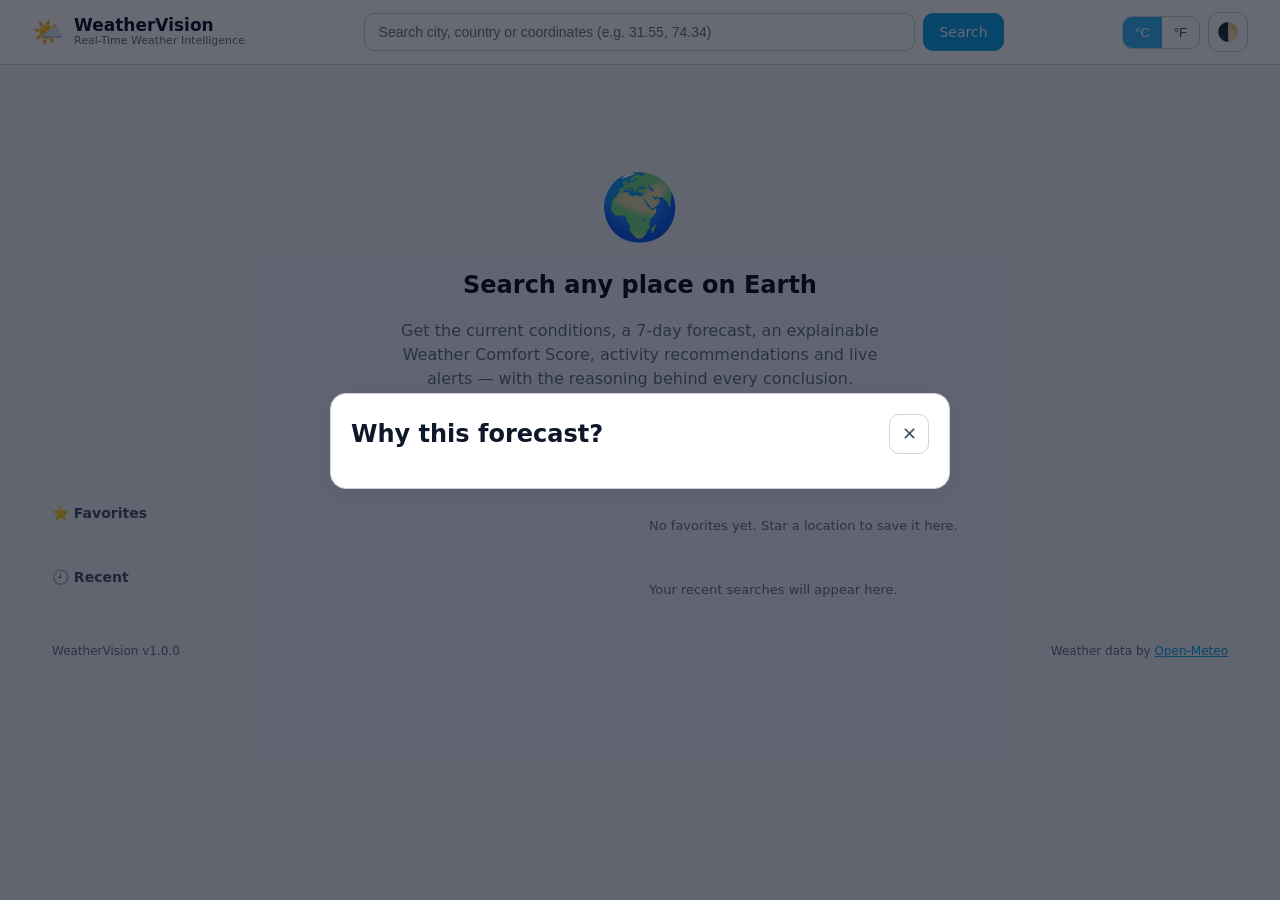
==== site/index.html @ b049fdb9 "Add client-side static site (site/) for no-backend deployment" ====
<!DOCTYPE html>
<html lang="en" data-theme="dark">
<head>
  <meta charset="utf-8">
  <meta name="viewport" content="width=device-width, initial-scale=1">
  <title>WeatherVision — Real-Time Weather Intelligence</title>
  <meta name="description" content="WeatherVision — real-time weather intelligence, explainable weather scoring, activity planning and alerts.">
  <link rel="icon" href="favicon.svg" type="image/svg+xml">
  <link rel="stylesheet" href="css/style.css">
  <script src="vendor/chart.umd.min.js" defer></script>
  <script src="js/weather.js" defer></script>
  <script src="js/charts.js" defer></script>
  <script src="js/app.js" defer></script>
</head>
<body>
  <header class="topbar">
    <a class="brand" href="/" aria-label="WeatherVision home">
      <span class="brand-mark">🌤️</span>
      <span class="brand-text">
        <strong>WeatherVision</strong>
        <small>Real-Time Weather Intelligence</small>
      </span>
    </a>

    <form id="search-form" class="search" role="search">
      <input id="search-input" type="text" placeholder="Search city, country or coordinates (e.g. 31.55, 74.34)"
             autocomplete="off" required aria-label="Search location">
      <button type="submit" class="btn btn-primary">Search</button>
    </form>

    <div class="controls">
      <div class="seg" id="unit-toggle" role="group" aria-label="Units">
        <button data-units="metric" class="active" title="Metric units (°C, km/h, hPa)">°C</button>
        <button data-units="imperial" title="Imperial units (°F, mph, inHg)">°F</button>
      </div>
      <button id="theme-toggle" class="icon-btn" title="Toggle dark / light theme" aria-label="Toggle theme">🌓</button>
    </div>
  </header>

  <div id="demo-badge" class="demo-badge" hidden>DEMO DATA — NOT REAL-TIME</div>

  <main class="wrap">
    <section id="alerts" class="alerts" hidden></section>

    <!-- Empty / loading / error states -->
    <section id="state" class="state">
      <div class="state-box" id="state-empty">
        <div class="state-icon">🌍</div>
        <h2>Search any place on Earth</h2>
        <p>Get the current conditions, a 7-day forecast, an explainable Weather
           Comfort Score, activity recommendations and live alerts — with the
           reasoning behind every conclusion.</p>
      </div>
      <div class="state-box" id="state-loading" hidden>
        <div class="spinner" aria-label="Loading"></div>
        <h2 id="loading-text">Fetching weather data…</h2>
      </div>
      <div class="state-box" id="state-error" hidden>
        <div class="state-icon">⚠️</div>
        <h2 id="error-title">Unable to fetch weather</h2>
        <p id="error-message">Please try again.</p>
        <button id="retry-btn" class="btn btn-primary">Retry</button>
      </div>
    </section>

    <section id="dashboard" hidden>
      <!-- Hero -->
      <section class="hero card">
        <div class="hero-left">
          <div class="hero-head">
            <h1 id="loc-name">—</h1>
            <span id="loc-local-time" class="chip"></span>
          </div>
          <div class="hero-temp-row">
            <span id="hero-icon" class="hero-icon">🌤️</span>
            <span id="hero-temp" class="hero-temp">—</span>
            <div class="hero-cond">
              <span id="hero-condition">—</span>
              <span id="hero-feels">—</span>
            </div>
          </div>
        </div>
        <div class="hero-right">
          <button id="favorite-btn" class="icon-btn large" title="Save to favorites" aria-label="Toggle favorite">☆</button>
          <button id="refresh-btn" class="icon-btn large" title="Refresh now" aria-label="Refresh weather">⟳</button>
          <button id="why-btn" class="btn btn-ghost">Why this forecast?</button>
        </div>
      </section>

      <!-- Weather intelligence -->
      <section class="grid-2">
        <article class="card score-card">
          <h2 class="card-title">Weather Comfort Score</h2>
          <div class="score-row">
            <svg id="gauge" viewBox="0 0 120 66" width="150" height="84" aria-hidden="true">
              <path id="gauge-track" d="M 8 60 A 52 52 0 0 1 112 60" fill="none" stroke="var(--border)" stroke-width="10" stroke-linecap="round"/>
              <path id="gauge-arc" d="M 8 60 A 52 52 0 0 1 112 60" fill="none" stroke="#22c55e" stroke-width="10" stroke-linecap="round"/>
            </svg>
            <div class="score-legend">
              <span id="score-total" class="score-total">—</span>
              <span id="score-grade" class="score-grade">—</span>
            </div>
          </div>
          <p id="score-note" class="muted">Hover the factors in “Why this forecast?” for details.</p>
        </article>

        <article class="card">
          <h2 class="card-title">Today at a glance</h2>
          <dl class="stats" id="stat-grid"></dl>
        </article>
      </section>

      <!-- Alerts-free intelligence -->
      <section class="grid-2">
        <article class="card">
          <h2 class="card-title">Air quality</h2>
          <div id="air-quality" class="aq">
            <div class="aq-value"><span id="aqi-value">—</span><small id="aqi-label">—</small></div>
            <div id="aqi-details" class="aq-details"></div>
          </div>
        </article>

        <article class="card">
          <h2 class="card-title">Sun &amp; visibility</h2>
          <div class="sun-row">
            <div class="sun-item">🌅 <span><small>Sunrise</small><b id="sunrise">—</b></span></div>
            <div class="sun-item">🌇 <span><small>Sunset</small><b id="sunset">—</b></span></div>
            <div class="sun-item">👁️ <span><small>Visibility</small><b id="vis-val">—</b></span></div>
          </div>
        </article>
      </section>

      <!-- Charts -->
      <section class="card">
        <h2 class="card-title">Next 24 hours</h2>
        <div class="charts">
          <div class="chart-box"><canvas id="chart-temp"></canvas></div>
          <div class="chart-box"><canvas id="chart-precip"></canvas></div>
          <div class="chart-box"><canvas id="chart-wind"></canvas></div>
        </div>
      </section>

      <!-- Hourly strip -->
      <section class="card">
        <h2 class="card-title">Hourly forecast</h2>
        <div id="hourly" class="hourly-strip"></div>
      </section>

      <!-- 7 day -->
      <section class="card">
        <h2 class="card-title">7-day forecast</h2>
        <div id="daily" class="daily-grid"></div>
      </section>

      <!-- Activities -->
      <section class="card">
        <h2 class="card-title">Activity planner</h2>
        <p class="muted">Suitability of common outdoor activities for the current conditions.</p>
        <div id="activities" class="activity-grid"></div>
      </section>

      <!-- Insights -->
      <section class="card">
        <h2 class="card-title">Weather intelligence</h2>
        <div id="insights" class="insight-list"></div>
      </section>
    </section>
  </main>

  <aside id="side-panel" class="side-panel">
    <h3>⭐ Favorites</h3>
    <div id="favorites" class="chip-list"><p class="muted">No favorites yet. Star a location to save it here.</p></div>
    <h3>🕘 Recent</h3>
    <div id="history" class="chip-list"><p class="muted">Your recent searches will appear here.</p></div>
  </aside>

  <!-- Why? modal -->
  <div id="why-modal" class="modal" hidden>
    <div class="modal-box card">
      <div class="modal-head">
        <h2>Why this forecast?</h2>
        <button id="why-close" class="icon-btn" aria-label="Close">✕</button>
      </div>
      <div id="why-content"></div>
    </div>
  </div>

  <footer class="footer">
    <span>WeatherVision v1.0.0</span>
    <span>Weather data by <a href="https://open-meteo.com/" target="_blank" rel="noopener">Open-Meteo</a></span>
  </footer>

  <script>window.WEATHERVISION = { version: "1.0.0", demo: false };</script>
</body>
</html>
---- site/css/style.css ----
/* WeatherVision — responsive dark/light theme */

:root {
  --font: "Segoe UI", system-ui, -apple-system, Roboto, "Helvetica Neue", Arial, sans-serif;
  --radius: 16px;
  --radius-sm: 10px;
  --shadow: 0 6px 24px rgba(0, 0, 0, 0.18);
  --accent: #38bdf8;
  --accent-strong: #0ea5e9;
  --ok: #22c55e;
  --warn: #f59e0b;
  --bad: #ef4444;
}

html[data-theme="dark"] {
  --bg: #0f172a;
  --bg-soft: #1e293b;
  --card: #1e293b;
  --card-hover: #27364d;
  --text: #e2e8f0;
  --text-soft: #94a3b8;
  --muted: #64748b;
  --border: #334155;
  --input-bg: #0f172a;
  --hover: rgba(255, 255, 255, 0.06);
}

html[data-theme="light"] {
  --bg: #f1f5f9;
  --bg-soft: #e2e8f0;
  --card: #ffffff;
  --card-hover: #f8fafc;
  --text: #0f172a;
  --text-soft: #475569;
  --muted: #64748b;
  --border: #cbd5e1;
  --input-bg: #ffffff;
  --hover: rgba(15, 23, 42, 0.05);
  --shadow: 0 6px 24px rgba(15, 23, 42, 0.08);
}

* { box-sizing: border-box; }

html, body {
  margin: 0;
  padding: 0;
  min-height: 100%;
}

body {
  font-family: var(--font);
  background: var(--bg);
  color: var(--text);
  line-height: 1.5;
  -webkit-font-smoothing: antialiased;
}

a { color: var(--accent-strong); }

/* ---------- Layout ---------- */
.topbar {
  position: sticky;
  top: 0;
  z-index: 20;
  display: flex;
  align-items: center;
  gap: 16px;
  padding: 12px clamp(12px, 3vw, 32px);
  background: var(--card);
  border-bottom: 1px solid var(--border);
}

.brand { display: flex; align-items: center; gap: 10px; text-decoration: none; color: inherit; }
.brand-mark { font-size: 26px; }
.brand-text { display: flex; flex-direction: column; line-height: 1.15; }
.brand-text strong { font-size: 17px; }
.brand-text small { color: var(--muted); font-size: 11px; }

.search {
  flex: 1;
  max-width: 640px;
  display: flex;
  gap: 8px;
  margin-left: auto;
  margin-right: auto;
}
.search input {
  flex: 1;
  padding: 10px 14px;
  border: 1px solid var(--border);
  border-radius: var(--radius-sm);
  background: var(--input-bg);
  color: var(--text);
  font-size: 14px;
  outline: none;
}
.search input:focus { border-color: var(--accent); box-shadow: 0 0 0 3px rgba(56, 189, 248, 0.2); }

.controls { display: flex; align-items: center; gap: 8px; }

.seg { display: flex; border: 1px solid var(--border); border-radius: var(--radius-sm); overflow: hidden; }
.seg button {
  border: 0;
  background: transparent;
  color: var(--text-soft);
  padding: 8px 12px;
  cursor: pointer;
  font-size: 13px;
}
.seg button.active { background: var(--accent); color: #fff; }

.btn {
  border: 0;
  border-radius: var(--radius-sm);
  padding: 10px 16px;
  font-size: 14px;
  font-family: inherit;
  cursor: pointer;
  transition: filter 0.15s, background 0.15s;
}
.btn-primary { background: var(--accent-strong); color: #fff; }
.btn-primary:hover { filter: brightness(1.1); }
.btn-ghost { background: transparent; color: var(--accent-strong); border: 1px solid var(--accent-strong); }
.btn-ghost:hover { background: rgba(56, 189, 248, 0.12); }

.icon-btn {
  border: 1px solid var(--border);
  background: transparent;
  color: var(--text-soft);
  border-radius: var(--radius-sm);
  width: 40px;
  height: 40px;
  font-size: 18px;
  cursor: pointer;
  display: inline-flex;
  align-items: center;
  justify-content: center;
}
.icon-btn.large { width: 46px; height: 46px; font-size: 20px; }
.icon-btn:hover { background: var(--hover); color: var(--text); }
.icon-btn.fav-on { color: #f59e0b; border-color: #f59e0b; }

.wrap {
  max-width: 1240px;
  margin: 0 auto;
  padding: 20px clamp(12px, 3vw, 32px) 40px;
}

/* ---------- Badge & banners ---------- */
.demo-badge {
  background: linear-gradient(90deg, #f59e0b, #f97316);
  color: #fff;
  font-weight: 700;
  text-align: center;
  padding: 6px;
  font-size: 13px;
  letter-spacing: 0.4px;
}

.alerts { display: flex; flex-direction: column; gap: 10px; margin-bottom: 18px; }
.alert {
  display: flex;
  gap: 12px;
  align-items: flex-start;
  padding: 12px 16px;
  border-radius: var(--radius-sm);
  border-left: 5px solid var(--alert-color, var(--warn));
  background: var(--card);
  box-shadow: var(--shadow);
}
.alert .a-icon { font-size: 22px; }
.alert strong { display: block; }
.alert small { color: var(--alert-color, var(--warn)); text-transform: uppercase; font-weight: 700; letter-spacing: 0.5px; }

/* ---------- Cards ---------- */
.card {
  background: var(--card);
  border: 1px solid var(--border);
  border-radius: var(--radius);
  padding: 20px;
  box-shadow: var(--shadow);
  margin-bottom: 18px;
}
.card-title { margin: 0 0 12px; font-size: 16px; color: var(--text-soft); }
.muted { color: var(--muted); font-size: 13px; }
.grid-2 { display: grid; grid-template-columns: 1fr 1fr; gap: 18px; }
.grid-2 .card { margin-bottom: 0; }

/* ---------- Hero ---------- */
.hero { display: flex; justify-content: space-between; align-items: center; gap: 18px; flex-wrap: wrap; }
.hero-left { flex: 1; min-width: 260px; }
.hero-head { display: flex; align-items: center; gap: 10px; flex-wrap: wrap; }
.hero-head h1 { margin: 0; font-size: 26px; }
.chip {
  background: var(--bg-soft);
  color: var(--text-soft);
  padding: 4px 10px;
  border-radius: 999px;
  font-size: 12px;
}
.hero-temp-row { display: flex; align-items: center; gap: 18px; margin-top: 8px; }
.hero-icon { font-size: 64px; line-height: 1; }
.hero-temp { font-size: 64px; font-weight: 800; letter-spacing: -1px; }
.hero-cond { display: flex; flex-direction: column; }
.hero-cond span:first-child { font-size: 18px; font-weight: 600; }
.hero-cond span:last-child { color: var(--muted); font-size: 14px; }
.hero-right { display: flex; gap: 8px; align-items: center; }

/* ---------- Score ---------- */
.score-card { display: flex; flex-direction: column; }
.score-row { display: flex; align-items: center; gap: 20px; }
.score-legend { display: flex; flex-direction: column; }
.score-total { font-size: 52px; font-weight: 800; line-height: 1; }
.score-grade { font-weight: 700; font-size: 16px; }

/* ---------- Stats ---------- */
.stats { display: grid; grid-template-columns: repeat(auto-fill, minmax(150px, 1fr)); gap: 12px; margin: 0; }
.stat { background: var(--bg); border: 1px solid var(--border); border-radius: var(--radius-sm); padding: 12px; }
.stat dt { color: var(--muted); font-size: 11px; text-transform: uppercase; letter-spacing: 0.5px; }
.stat dd { margin: 4px 0 0; font-size: 18px; font-weight: 700; }

/* ---------- Air quality ---------- */
.aq { display: flex; gap: 18px; align-items: center; flex-wrap: wrap; }
.aq-value { display: flex; flex-direction: column; align-items: center; min-width: 110px; }
.aq-value span { font-size: 44px; font-weight: 800; }
.aq-value small { color: var(--muted); }
.aq-details { display: flex; gap: 12px; flex-wrap: wrap; }
.aq-details .stat { min-width: 120px; }

/* ---------- Sun / visibility ---------- */
.sun-row { display: flex; gap: 18px; flex-wrap: wrap; }
.sun-item { display: flex; align-items: center; gap: 10px; font-size: 26px; }
.sun-item span { display: flex; flex-direction: column; }
.sun-item small { color: var(--muted); font-size: 11px; }
.sun-item b { font-size: 16px; }

/* ---------- Charts ---------- */
.charts { display: grid; grid-template-columns: 1fr; gap: 18px; }
.chart-box { min-height: 220px; position: relative; }

/* ---------- Hourly strip ---------- */
.hourly-strip { display: flex; gap: 10px; overflow-x: auto; padding-bottom: 6px; }
.hour {
  flex: 0 0 auto;
  min-width: 84px;
  text-align: center;
  background: var(--bg);
  border: 1px solid var(--border);
  border-radius: var(--radius-sm);
  padding: 10px 8px;
}
.hour .t { color: var(--muted); font-size: 12px; }
.hour .ic { font-size: 22px; }
.hour .tmp { font-weight: 700; font-size: 15px; }
.hour .rain { color: var(--muted); font-size: 11px; }

/* ---------- Daily ---------- */
.daily-grid { display: grid; grid-template-columns: repeat(auto-fill, minmax(150px, 1fr)); gap: 12px; }
.day-card { background: var(--bg); border: 1px solid var(--border); border-radius: var(--radius-sm); padding: 14px; text-align: center; }
.day-card .d { color: var(--muted); font-size: 12px; text-transform: uppercase; letter-spacing: 0.5px; }
.day-card .ic { font-size: 30px; margin: 6px 0; }
.day-card .hi { font-weight: 700; font-size: 18px; }
.day-card .lo { color: var(--muted); font-size: 14px; }
.day-card .sun { color: var(--muted); font-size: 11px; margin-top: 6px; }

/* ---------- Activities ---------- */
.activity-grid { display: grid; grid-template-columns: repeat(auto-fill, minmax(210px, 1fr)); gap: 12px; }
.activity {
  background: var(--bg);
  border: 1px solid var(--border);
  border-radius: var(--radius-sm);
  padding: 14px;
}
.activity-head { display: flex; align-items: center; gap: 10px; justify-content: space-between; }
.activity-head .nm { font-weight: 700; }
.activity-head .ic { font-size: 24px; }
.activity-score { display: flex; align-items: center; gap: 8px; }
.activity-score .bar { flex: 1; height: 8px; background: var(--border); border-radius: 999px; overflow: hidden; }
.activity-score .bar i { display: block; height: 100%; border-radius: 999px; }
.activity .reasons { color: var(--muted); font-size: 12px; margin-top: 8px; }

/* ---------- Insights ---------- */
.insight-list { display: flex; flex-direction: column; gap: 10px; }
.insight {
  display: flex; gap: 12px; align-items: flex-start;
  background: var(--bg);
  border: 1px solid var(--border);
  border-radius: var(--radius-sm);
  padding: 12px 14px;
}
.insight .ic { font-size: 22px; }
.insight strong { display: block; font-size: 14px; }
.insight p { margin: 2px 0 0; color: var(--text-soft); font-size: 13px; }
.insight small { color: var(--insight-color, var(--muted)); text-transform: uppercase; font-weight: 700; font-size: 10px; letter-spacing: 0.5px; }

/* ---------- States ---------- */
.state { min-height: 40vh; display: flex; align-items: center; justify-content: center; }
.state-box { text-align: center; max-width: 520px; padding: 40px 20px; }
.state-icon { font-size: 64px; }
.state h2 { margin: 12px 0 6px; }
.state p { color: var(--muted); }
.spinner {
  width: 44px; height: 44px; margin: 0 auto;
  border: 4px solid var(--border);
  border-top-color: var(--accent);
  border-radius: 50%;
  animation: spin 0.8s linear infinite;
}
@keyframes spin { to { transform: rotate(360deg); } }

/* ---------- Side panel ---------- */
.side-panel {
  max-width: 1240px;
  margin: 0 auto;
  padding: 0 clamp(12px, 3vw, 32px) 20px;
  display: grid;
  grid-template-columns: 1fr 1fr;
  gap: 18px;
}
.side-panel h3 { margin: 0 0 8px; font-size: 14px; color: var(--text-soft); }
.chip-list { display: flex; flex-wrap: wrap; gap: 8px; }
.chip-item {
  border: 1px solid var(--border);
  background: var(--card);
  border-radius: 999px;
  padding: 6px 12px;
  font-size: 13px;
  cursor: pointer;
  transition: border-color 0.15s;
}
.chip-item:hover { border-color: var(--accent); }

/* ---------- Modal ---------- */
.modal {
  position: fixed;
  inset: 0;
  background: rgba(2, 6, 23, 0.6);
  display: flex;
  align-items: center;
  justify-content: center;
  z-index: 50;
  padding: 20px;
}
.modal-box { width: 100%; max-width: 620px; max-height: 84vh; overflow-y: auto; }
.modal-head { display: flex; justify-content: space-between; align-items: center; margin-bottom: 14px; }
.modal-head h2 { margin: 0; }
.factor { display: flex; align-items: center; gap: 12px; padding: 10px 0; border-bottom: 1px solid var(--border); }
.factor .f-info { flex: 1; }
.factor .f-label { font-weight: 600; font-size: 14px; }
.factor .f-note { color: var(--muted); font-size: 12px; }
.factor .f-score { width: 56px; text-align: right; font-weight: 800; font-size: 18px; }
.factor .f-weight { color: var(--muted); font-size: 11px; }
.why-lines { background: var(--bg); border-radius: var(--radius-sm); padding: 14px; font-size: 13px; color: var(--text-soft); white-space: pre-line; }

/* ---------- Footer ---------- */
.footer {
  max-width: 1240px;
  margin: 0 auto;
  padding: 10px clamp(12px, 3vw, 32px) 30px;
  display: flex;
  justify-content: space-between;
  color: var(--muted);
  font-size: 12px;
  flex-wrap: wrap;
  gap: 8px;
}

/* ---------- Responsive ---------- */
@media (max-width: 900px) {
  .grid-2 { grid-template-columns: 1fr; }
  .topbar { flex-wrap: wrap; }
  .search { order: 3; flex-basis: 100%; max-width: none; }
  .hero-temp { font-size: 48px; }
  .hero-icon { font-size: 48px; }
}

@media (max-width: 600px) {
  .side-panel { grid-template-columns: 1fr; }
  .hero-right { width: 100%; justify-content: flex-end; }
  .hero-temp { font-size: 40px; }
  .brand-text small { display: none; }
  .daily-grid { grid-template-columns: repeat(auto-fill, minmax(120px, 1fr)); }
}
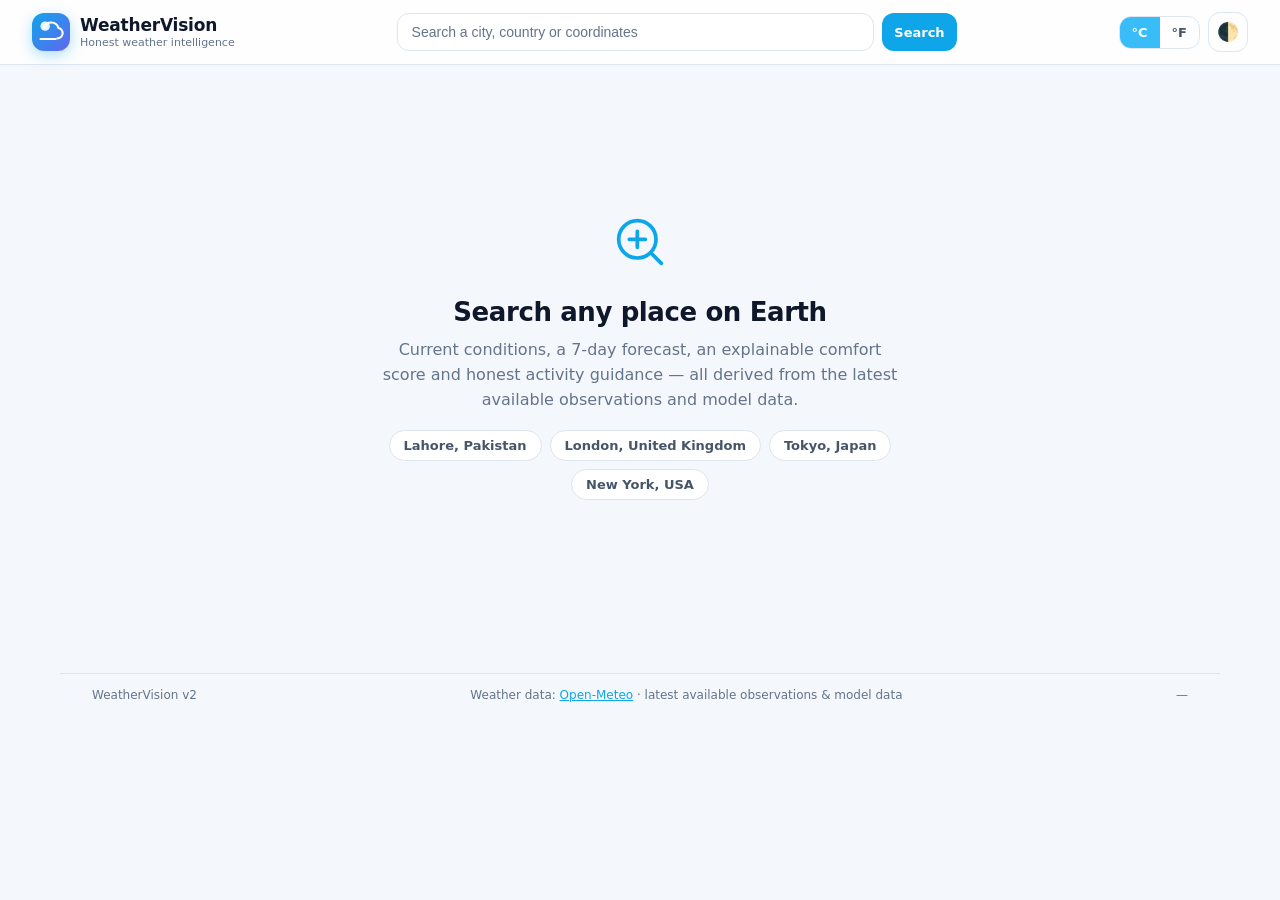
==== commit f51a1ef7: "v2 overhaul: honest data, timezone-correct now, renormalized scoring, Flask parity with static site" ====
--- a/site/index.html
+++ b/site/index.html
@@ -3,8 +3,9 @@
 <head>
   <meta charset="utf-8">
   <meta name="viewport" content="width=device-width, initial-scale=1">
-  <title>WeatherVision — Real-Time Weather Intelligence</title>
-  <meta name="description" content="WeatherVision — real-time weather intelligence, explainable weather scoring, activity planning and alerts.">
+  <title>WeatherVision — Weather Intelligence</title>
+  <meta name="description" content="WeatherVision — clear, honest weather. Latest available observations and model data with explainable comfort scoring, activity guidance and alerts.">
+  <meta name="theme-color" content="#0b1120">
   <link rel="icon" href="favicon.svg" type="image/svg+xml">
   <link rel="stylesheet" href="css/style.css">
   <script src="vendor/chart.umd.min.js" defer></script>
@@ -13,115 +14,215 @@
   <script src="js/app.js" defer></script>
 </head>
 <body>
+  <a class="skip-link" href="#main">Skip to content</a>
+
   <header class="topbar">
     <a class="brand" href="/" aria-label="WeatherVision home">
-      <span class="brand-mark">🌤️</span>
+      <span class="brand-mark" aria-hidden="true">
+        <svg viewBox="0 0 24 24" width="28" height="28" fill="none" stroke="currentColor" stroke-width="1.8" stroke-linecap="round" stroke-linejoin="round">
+          <circle cx="7" cy="7" r="4" fill="currentColor" stroke="none" opacity="0.9"/>
+          <path d="M17.5 17.5a4.5 4.5 0 0 0 .9-8.9A6.5 6.5 0 0 0 6 8.3"/>
+          <path d="M3 18h13"/>
+        </svg>
+      </span>
       <span class="brand-text">
         <strong>WeatherVision</strong>
-        <small>Real-Time Weather Intelligence</small>
+        <small>Honest weather intelligence</small>
       </span>
     </a>
 
-    <form id="search-form" class="search" role="search">
-      <input id="search-input" type="text" placeholder="Search city, country or coordinates (e.g. 31.55, 74.34)"
-             autocomplete="off" required aria-label="Search location">
-      <button type="submit" class="btn btn-primary">Search</button>
-    </form>
+    <div class="search-wrap">
+      <form id="search-form" class="search" role="search" autocomplete="off">
+        <label class="visually-hidden" for="search-input">Search location</label>
+        <input id="search-input" type="text" placeholder="Search a city, country or coordinates"
+               autocomplete="off" spellcheck="false" required aria-label="Search location"
+               aria-autocomplete="list" aria-controls="search-suggestions">
+        <button type="submit" class="btn btn-primary btn-sm">Search</button>
+      </form>
+      <ul id="search-suggestions" class="suggestions" role="listbox" hidden></ul>
+    </div>
 
     <div class="controls">
       <div class="seg" id="unit-toggle" role="group" aria-label="Units">
         <button data-units="metric" class="active" title="Metric units (°C, km/h, hPa)">°C</button>
         <button data-units="imperial" title="Imperial units (°F, mph, inHg)">°F</button>
       </div>
-      <button id="theme-toggle" class="icon-btn" title="Toggle dark / light theme" aria-label="Toggle theme">🌓</button>
+      <button id="theme-toggle" class="icon-btn" title="Toggle light / dark theme" aria-label="Toggle theme">🌓</button>
     </div>
   </header>
 
-  <div id="demo-badge" class="demo-badge" hidden>DEMO DATA — NOT REAL-TIME</div>
-
-  <main class="wrap">
+  <main id="main" class="wrap">
+    <div id="demo-notice" class="notice notice-warn" hidden>⚠️ Demo mode — showing simulated data, not live observations.</div>
     <section id="alerts" class="alerts" hidden></section>
 
-    <!-- Empty / loading / error states -->
-    <section id="state" class="state">
+    <!-- ================= States ================= -->
+    <section id="state" class="state" aria-live="polite">
       <div class="state-box" id="state-empty">
-        <div class="state-icon">🌍</div>
-        <h2>Search any place on Earth</h2>
-        <p>Get the current conditions, a 7-day forecast, an explainable Weather
-           Comfort Score, activity recommendations and live alerts — with the
-           reasoning behind every conclusion.</p>
-      </div>
+        <div class="state-icon" aria-hidden="true">
+          <svg viewBox="0 0 24 24" width="64" height="64" fill="none" stroke="currentColor" stroke-width="1.4" stroke-linecap="round" stroke-linejoin="round">
+            <circle cx="11" cy="11" r="7"/>
+            <path d="m20 20-3.5-3.5"/>
+            <path d="M8 11h6M11 8v6"/>
+          </svg>
+        </div>
+        <h1>Search any place on Earth</h1>
+        <p>Current conditions, a 7-day forecast, an explainable comfort score and
+           honest activity guidance — all derived from the latest available
+           observations and model data.</p>
+        <div class="quick-sample" id="sample-chips"></div>
+      </div>
+
       <div class="state-box" id="state-loading" hidden>
-        <div class="spinner" aria-label="Loading"></div>
-        <h2 id="loading-text">Fetching weather data…</h2>
-      </div>
+        <p class="visually-hidden" id="loading-text">Loading weather data…</p>
+        <div class="skeleton hero-skel" aria-hidden="true">
+          <div class="sk sk-line w40"></div>
+          <div class="sk sk-line w25"></div>
+          <div class="sk sk-block"></div>
+        </div>
+        <div class="skeleton grid-skel" aria-hidden="true">
+          <div class="sk sk-block"></div>
+          <div class="sk sk-block"></div>
+          <div class="sk sk-block"></div>
+          <div class="sk sk-block"></div>
+        </div>
+      </div>
+
       <div class="state-box" id="state-error" hidden>
-        <div class="state-icon">⚠️</div>
-        <h2 id="error-title">Unable to fetch weather</h2>
-        <p id="error-message">Please try again.</p>
-        <button id="retry-btn" class="btn btn-primary">Retry</button>
+        <div class="state-icon" aria-hidden="true">⚠️</div>
+        <h1 id="error-title">Weather data unavailable</h1>
+        <p id="error-message">We could not reach the weather data source. Please try again.</p>
+        <div class="state-actions">
+          <button id="retry-btn" class="btn btn-primary">Try again</button>
+          <button id="use-cached-btn" class="btn btn-ghost" hidden>Use last available data</button>
+        </div>
       </div>
     </section>
 
+    <!-- ================= Dashboard ================= -->
     <section id="dashboard" hidden>
       <!-- Hero -->
-      <section class="hero card">
+      <section class="hero card" aria-label="Current conditions">
         <div class="hero-left">
           <div class="hero-head">
             <h1 id="loc-name">—</h1>
-            <span id="loc-local-time" class="chip"></span>
+            <span id="favorite-btn" class="fav-pin" role="button" tabindex="0" title="Save to favorites" aria-label="Save to favorites">☆</span>
+          </div>
+          <div class="hero-meta">
+            <span class="chip" id="loc-local-time">—</span>
+            <span class="chip" id="updated-text">—</span>
           </div>
           <div class="hero-temp-row">
-            <span id="hero-icon" class="hero-icon">🌤️</span>
+            <span id="hero-icon" class="hero-icon" aria-hidden="true">—</span>
             <span id="hero-temp" class="hero-temp">—</span>
             <div class="hero-cond">
               <span id="hero-condition">—</span>
               <span id="hero-feels">—</span>
             </div>
           </div>
+          <p id="hero-summary" class="hero-summary">—</p>
+          <dl id="quick-facts" class="quick-facts"></dl>
         </div>
         <div class="hero-right">
-          <button id="favorite-btn" class="icon-btn large" title="Save to favorites" aria-label="Toggle favorite">☆</button>
           <button id="refresh-btn" class="icon-btn large" title="Refresh now" aria-label="Refresh weather">⟳</button>
           <button id="why-btn" class="btn btn-ghost">Why this forecast?</button>
         </div>
       </section>
 
-      <!-- Weather intelligence -->
+      <!-- What matters today -->
+      <section class="card" aria-labelledby="wm-heading">
+        <div class="section-head">
+          <h2 id="wm-heading" class="card-title">What matters today</h2>
+          <p class="card-sub">Prioritised from the current conditions.</p>
+        </div>
+        <div id="insights" class="insight-grid"></div>
+      </section>
+
+      <!-- Comfort score + activity -->
       <section class="grid-2">
-        <article class="card score-card">
-          <h2 class="card-title">Weather Comfort Score</h2>
+        <article class="card score-card" aria-labelledby="score-heading">
+          <h2 id="score-heading" class="card-title">Weather Comfort Score</h2>
           <div class="score-row">
-            <svg id="gauge" viewBox="0 0 120 66" width="150" height="84" aria-hidden="true">
-              <path id="gauge-track" d="M 8 60 A 52 52 0 0 1 112 60" fill="none" stroke="var(--border)" stroke-width="10" stroke-linecap="round"/>
-              <path id="gauge-arc" d="M 8 60 A 52 52 0 0 1 112 60" fill="none" stroke="#22c55e" stroke-width="10" stroke-linecap="round"/>
-            </svg>
+            <div class="gauge" aria-hidden="true">
+              <svg viewBox="0 0 120 66" width="150" height="84">
+                <path d="M 8 60 A 52 52 0 0 1 112 60" fill="none" stroke="var(--border)" stroke-width="10" stroke-linecap="round"/>
+                <path id="gauge-arc" d="M 8 60 A 52 52 0 0 1 112 60" fill="none" stroke="#22c55e" stroke-width="10" stroke-linecap="round"/>
+              </svg>
+              <span id="score-total" class="score-total">—</span>
+            </div>
             <div class="score-legend">
-              <span id="score-total" class="score-total">—</span>
               <span id="score-grade" class="score-grade">—</span>
-            </div>
-          </div>
-          <p id="score-note" class="muted">Hover the factors in “Why this forecast?” for details.</p>
-        </article>
-
-        <article class="card">
-          <h2 class="card-title">Today at a glance</h2>
-          <dl class="stats" id="stat-grid"></dl>
-        </article>
-      </section>
-
-      <!-- Alerts-free intelligence -->
+              <span id="score-note" class="muted">Explained in “Why this forecast?”</span>
+            </div>
+          </div>
+          <p id="score-factor-note" class="factor-note" hidden></p>
+        </article>
+
+        <article class="card" aria-labelledby="act-heading">
+          <h2 id="act-heading" class="card-title">Activity planner</h2>
+          <div class="verdict">
+            <span id="activity-verdict-icon" class="verdict-icon" aria-hidden="true">🙂</span>
+            <div>
+              <strong id="activity-verdict-text">—</strong>
+              <p id="activity-verdict-detail" class="muted">—</p>
+            </div>
+          </div>
+          <div id="activities" class="activity-grid"></div>
+        </article>
+      </section>
+
+      <!-- Hourly -->
+      <section class="card" aria-labelledby="hourly-heading">
+        <div class="section-head">
+          <h2 id="hourly-heading" class="card-title">Hourly forecast</h2>
+          <p class="card-sub">Next 24 hours · tap a row for details.</p>
+        </div>
+        <div id="hourly" class="hourly-strip" role="list"></div>
+        <div id="hourly-detail" class="hourly-detail" hidden></div>
+      </section>
+
+      <!-- Charts -->
+      <section class="card" aria-labelledby="charts-heading">
+        <div class="section-head">
+          <h2 id="charts-heading" class="card-title">Trends</h2>
+          <div class="tabs" id="chart-tabs" role="tablist" aria-label="Chart metric">
+            <button class="tab active" data-tab="temp" role="tab" aria-selected="true">Temperature</button>
+            <button class="tab" data-tab="rain" role="tab" aria-selected="false">Rain</button>
+            <button class="tab" data-tab="wind" role="tab" aria-selected="false">Wind</button>
+          </div>
+        </div>
+        <div class="chart-box"><canvas id="chart-main" aria-label="Forecast chart"></canvas></div>
+      </section>
+
+      <!-- 7 day -->
+      <section class="card" aria-labelledby="daily-heading">
+        <div class="section-head">
+          <h2 id="daily-heading" class="card-title">7-day forecast</h2>
+          <p class="card-sub">Tap a day for more detail.</p>
+        </div>
+        <div id="daily" class="daily-list"></div>
+      </section>
+
+      <!-- Details (expandable) -->
+      <details class="card details" id="details-panel">
+        <summary>
+          <span class="details-title">Details &amp; current conditions</span>
+          <span class="details-hint">Pressure · dew point · wind · visibility · UV</span>
+        </summary>
+        <div class="details-body">
+          <div class="details-grid" id="details-grid"></div>
+        </div>
+      </details>
+
+      <!-- Air quality + sun -->
       <section class="grid-2">
-        <article class="card">
-          <h2 class="card-title">Air quality</h2>
+        <article class="card" aria-labelledby="aq-heading">
+          <h2 id="aq-heading" class="card-title">Air quality</h2>
           <div id="air-quality" class="aq">
-            <div class="aq-value"><span id="aqi-value">—</span><small id="aqi-label">—</small></div>
-            <div id="aqi-details" class="aq-details"></div>
-          </div>
-        </article>
-
-        <article class="card">
-          <h2 class="card-title">Sun &amp; visibility</h2>
+            <p class="muted">Loading…</p>
+          </div>
+        </article>
+        <article class="card" aria-labelledby="sun-heading">
+          <h2 id="sun-heading" class="card-title">Sun &amp; visibility</h2>
           <div class="sun-row">
             <div class="sun-item">🌅 <span><small>Sunrise</small><b id="sunrise">—</b></span></div>
             <div class="sun-item">🌇 <span><small>Sunset</small><b id="sunset">—</b></span></div>
@@ -130,55 +231,31 @@
         </article>
       </section>
 
-      <!-- Charts -->
-      <section class="card">
-        <h2 class="card-title">Next 24 hours</h2>
-        <div class="charts">
-          <div class="chart-box"><canvas id="chart-temp"></canvas></div>
-          <div class="chart-box"><canvas id="chart-precip"></canvas></div>
-          <div class="chart-box"><canvas id="chart-wind"></canvas></div>
-        </div>
-      </section>
-
-      <!-- Hourly strip -->
-      <section class="card">
-        <h2 class="card-title">Hourly forecast</h2>
-        <div id="hourly" class="hourly-strip"></div>
-      </section>
-
-      <!-- 7 day -->
-      <section class="card">
-        <h2 class="card-title">7-day forecast</h2>
-        <div id="daily" class="daily-grid"></div>
-      </section>
-
-      <!-- Activities -->
-      <section class="card">
-        <h2 class="card-title">Activity planner</h2>
-        <p class="muted">Suitability of common outdoor activities for the current conditions.</p>
-        <div id="activities" class="activity-grid"></div>
-      </section>
-
-      <!-- Insights -->
-      <section class="card">
-        <h2 class="card-title">Weather intelligence</h2>
-        <div id="insights" class="insight-list"></div>
+      <!-- Saved places -->
+      <section class="card" aria-labelledby="saved-heading">
+        <div class="section-head">
+          <h2 id="saved-heading" class="card-title">Saved &amp; recent</h2>
+          <button id="clear-history-btn" class="btn btn-ghost btn-sm" hidden>Clear recent</button>
+        </div>
+        <div class="saved-cols">
+          <div>
+            <h3 class="sub-head">⭐ Favorites</h3>
+            <div id="favorites" class="chip-list"><p class="muted">No favorites yet — tap the ☆ on a location to save it here.</p></div>
+          </div>
+          <div>
+            <h3 class="sub-head">🕘 Recent</h3>
+            <div id="history" class="chip-list"><p class="muted">Your recent searches will appear here.</p></div>
+          </div>
+        </div>
       </section>
     </section>
   </main>
 
-  <aside id="side-panel" class="side-panel">
-    <h3>⭐ Favorites</h3>
-    <div id="favorites" class="chip-list"><p class="muted">No favorites yet. Star a location to save it here.</p></div>
-    <h3>🕘 Recent</h3>
-    <div id="history" class="chip-list"><p class="muted">Your recent searches will appear here.</p></div>
-  </aside>
-
   <!-- Why? modal -->
-  <div id="why-modal" class="modal" hidden>
+  <div id="why-modal" class="modal" hidden role="dialog" aria-modal="true" aria-labelledby="why-title">
     <div class="modal-box card">
       <div class="modal-head">
-        <h2>Why this forecast?</h2>
+        <h2 id="why-title">Why this forecast?</h2>
         <button id="why-close" class="icon-btn" aria-label="Close">✕</button>
       </div>
       <div id="why-content"></div>
@@ -186,10 +263,11 @@
   </div>
 
   <footer class="footer">
-    <span>WeatherVision v1.0.0</span>
-    <span>Weather data by <a href="https://open-meteo.com/" target="_blank" rel="noopener">Open-Meteo</a></span>
+    <span>WeatherVision <span id="footer-version">v2</span></span>
+    <span>Weather data: <a href="https://open-meteo.com/" target="_blank" rel="noopener">Open-Meteo</a> · latest available observations &amp; model data</span>
+    <span id="footer-updated">—</span>
   </footer>
 
-  <script>window.WEATHERVISION = { version: "1.0.0", demo: false };</script>
+  <script>window.WEATHERVISION = { version: "2.0.0", demo: false };</script>
 </body>
 </html>
--- a/site/css/style.css
+++ b/site/css/style.css
@@ -1,89 +1,136 @@
-/* WeatherVision — responsive dark/light theme */
-
+/* WeatherVision v2 — design system.
+ * Mobile-first, accessible, dark + light. The `[hidden]` rule at the bottom of
+ * the reset MUST stay: author display rules (e.g. .modal) must never override
+ * the hidden attribute or blocked/blank pages result.
+ */
+
+/* ================= Tokens ================= */
 :root {
   --font: "Segoe UI", system-ui, -apple-system, Roboto, "Helvetica Neue", Arial, sans-serif;
-  --radius: 16px;
-  --radius-sm: 10px;
-  --shadow: 0 6px 24px rgba(0, 0, 0, 0.18);
+  --radius: 18px;
+  --radius-sm: 12px;
+  --radius-xs: 8px;
   --accent: #38bdf8;
   --accent-strong: #0ea5e9;
+  --accent-soft: rgba(56, 189, 248, 0.14);
   --ok: #22c55e;
   --warn: #f59e0b;
   --bad: #ef4444;
+  --focus: #38bdf8;
+  --ease: cubic-bezier(0.4, 0, 0.2, 1);
 }
 
 html[data-theme="dark"] {
-  --bg: #0f172a;
-  --bg-soft: #1e293b;
-  --card: #1e293b;
-  --card-hover: #27364d;
-  --text: #e2e8f0;
-  --text-soft: #94a3b8;
-  --muted: #64748b;
-  --border: #334155;
-  --input-bg: #0f172a;
-  --hover: rgba(255, 255, 255, 0.06);
+  --bg: #0b1120;
+  --bg-soft: #0f172a;
+  --card: #131c31;
+  --card-hover: #1a2540;
+  --text: #e6edf7;
+  --text-soft: #9fb0c8;
+  --muted: #6b7c96;
+  --border: #223049;
+  --input-bg: #0b1120;
+  --hover: rgba(255, 255, 255, 0.05);
+  --shadow: 0 10px 30px rgba(0, 0, 0, 0.35);
+  --tooltip-bg: #1a2540;
+  --skeleton: linear-gradient(90deg, #182338 25%, #223049 37%, #182338 63%);
 }
 
 html[data-theme="light"] {
-  --bg: #f1f5f9;
-  --bg-soft: #e2e8f0;
+  --bg: #f4f7fb;
+  --bg-soft: #e9eef5;
   --card: #ffffff;
-  --card-hover: #f8fafc;
+  --card-hover: #f6f9fd;
   --text: #0f172a;
   --text-soft: #475569;
   --muted: #64748b;
-  --border: #cbd5e1;
+  --border: #dde5ee;
   --input-bg: #ffffff;
-  --hover: rgba(15, 23, 42, 0.05);
-  --shadow: 0 6px 24px rgba(15, 23, 42, 0.08);
-}
-
+  --hover: rgba(15, 23, 42, 0.045);
+  --shadow: 0 8px 24px rgba(15, 23, 42, 0.07);
+  --tooltip-bg: #ffffff;
+  --skeleton: linear-gradient(90deg, #e9eef5 25%, #f4f7fb 37%, #e9eef5 63%);
+}
+
+/* ================= Reset & base ================= */
 * { box-sizing: border-box; }
 
-html, body {
-  margin: 0;
-  padding: 0;
-  min-height: 100%;
-}
+[hidden] { display: none !important; }
+
+html { scroll-behavior: smooth; }
+
+html, body { margin: 0; padding: 0; min-height: 100%; }
 
 body {
   font-family: var(--font);
   background: var(--bg);
   color: var(--text);
-  line-height: 1.5;
+  line-height: 1.55;
   -webkit-font-smoothing: antialiased;
+  text-rendering: optimizeLegibility;
 }
 
 a { color: var(--accent-strong); }
-
-/* ---------- Layout ---------- */
+a:visited { color: var(--accent-strong); }
+
+:focus-visible {
+  outline: 3px solid var(--focus);
+  outline-offset: 2px;
+  border-radius: 4px;
+}
+
+.visually-hidden {
+  position: absolute; width: 1px; height: 1px;
+  margin: -1px; padding: 0; border: 0;
+  clip: rect(0 0 0 0); overflow: hidden;
+}
+
+.skip-link {
+  position: absolute; left: -9999px; top: 0;
+  background: var(--card); color: var(--text);
+  padding: 10px 16px; border-radius: 0 0 var(--radius-sm) 0;
+  z-index: 100;
+}
+.skip-link:focus { left: 0; }
+
+/* ================= Layout ================= */
+.wrap {
+  max-width: 1160px;
+  margin: 0 auto;
+  padding: 20px clamp(14px, 3vw, 32px) 48px;
+}
+
 .topbar {
   position: sticky;
   top: 0;
-  z-index: 20;
+  z-index: 40;
   display: flex;
   align-items: center;
-  gap: 16px;
-  padding: 12px clamp(12px, 3vw, 32px);
-  background: var(--card);
+  gap: 14px;
+  padding: 12px clamp(14px, 3vw, 32px);
+  background: color-mix(in srgb, var(--card) 86%, transparent);
+  backdrop-filter: blur(12px);
+  -webkit-backdrop-filter: blur(12px);
   border-bottom: 1px solid var(--border);
 }
 
 .brand { display: flex; align-items: center; gap: 10px; text-decoration: none; color: inherit; }
-.brand-mark { font-size: 26px; }
-.brand-text { display: flex; flex-direction: column; line-height: 1.15; }
-.brand-text strong { font-size: 17px; }
+.brand-mark {
+  display: inline-flex;
+  width: 38px; height: 38px;
+  align-items: center; justify-content: center;
+  border-radius: 12px;
+  background: linear-gradient(135deg, var(--accent-strong), #6366f1);
+  color: #fff;
+  box-shadow: 0 4px 14px rgba(14, 165, 233, 0.35);
+}
+.brand-text { display: flex; flex-direction: column; line-height: 1.2; }
+.brand-text strong { font-size: 17px; letter-spacing: -0.2px; }
 .brand-text small { color: var(--muted); font-size: 11px; }
 
-.search {
-  flex: 1;
-  max-width: 640px;
-  display: flex;
-  gap: 8px;
-  margin-left: auto;
-  margin-right: auto;
-}
+/* ================= Search ================= */
+.search-wrap { position: relative; flex: 1; max-width: 560px; margin-left: auto; margin-right: auto; }
+.search { display: flex; gap: 8px; }
 .search input {
   flex: 1;
   padding: 10px 14px;
@@ -93,10 +140,78 @@
   color: var(--text);
   font-size: 14px;
   outline: none;
-}
-.search input:focus { border-color: var(--accent); box-shadow: 0 0 0 3px rgba(56, 189, 248, 0.2); }
+  transition: border-color 0.15s var(--ease), box-shadow 0.15s var(--ease);
+}
+.search input::placeholder { color: var(--muted); }
+.search input:focus { border-color: var(--accent); box-shadow: 0 0 0 3px rgba(56, 189, 248, 0.25); }
+
+.suggestions {
+  position: absolute;
+  top: calc(100% + 6px);
+  left: 0; right: 0;
+  margin: 0; padding: 6px;
+  list-style: none;
+  background: var(--card);
+  border: 1px solid var(--border);
+  border-radius: var(--radius-sm);
+  box-shadow: var(--shadow);
+  max-height: 320px;
+  overflow-y: auto;
+  z-index: 50;
+}
+.suggestions li {
+  display: flex;
+  align-items: center;
+  justify-content: space-between;
+  gap: 12px;
+  padding: 10px 12px;
+  border-radius: var(--radius-xs);
+  cursor: pointer;
+  font-size: 14px;
+}
+.suggestions li:hover, .suggestions li.selected { background: var(--hover); }
+.suggestions .s-name { overflow: hidden; text-overflow: ellipsis; white-space: nowrap; }
+.suggestions .s-coords { color: var(--muted); font-size: 12px; white-space: nowrap; }
 
 .controls { display: flex; align-items: center; gap: 8px; }
+
+/* ================= Buttons & controls ================= */
+.btn {
+  border: 0;
+  border-radius: var(--radius-sm);
+  padding: 10px 16px;
+  font-size: 14px;
+  font-family: inherit;
+  font-weight: 600;
+  cursor: pointer;
+  transition: filter 0.15s var(--ease), background 0.15s var(--ease), transform 0.1s var(--ease);
+}
+.btn:active { transform: translateY(1px); }
+.btn-primary { background: var(--accent-strong); color: #fff; }
+.btn-primary:hover { filter: brightness(1.1); }
+.btn-ghost {
+  background: transparent;
+  color: var(--accent-strong);
+  border: 1px solid var(--accent-strong);
+}
+.btn-ghost:hover { background: var(--accent-soft); }
+.btn-sm { padding: 8px 12px; font-size: 13px; }
+
+.icon-btn {
+  border: 1px solid var(--border);
+  background: transparent;
+  color: var(--text-soft);
+  border-radius: var(--radius-sm);
+  width: 40px; height: 40px;
+  font-size: 18px;
+  cursor: pointer;
+  display: inline-flex;
+  align-items: center;
+  justify-content: center;
+  transition: background 0.15s var(--ease), color 0.15s var(--ease);
+}
+.icon-btn.large { width: 44px; height: 44px; font-size: 20px; }
+.icon-btn:hover { background: var(--hover); color: var(--text); }
 
 .seg { display: flex; border: 1px solid var(--border); border-radius: var(--radius-sm); overflow: hidden; }
 .seg button {
@@ -106,63 +221,81 @@
   padding: 8px 12px;
   cursor: pointer;
   font-size: 13px;
+  font-weight: 600;
+  font-family: inherit;
+  transition: background 0.15s var(--ease), color 0.15s var(--ease);
 }
 .seg button.active { background: var(--accent); color: #fff; }
 
-.btn {
-  border: 0;
-  border-radius: var(--radius-sm);
-  padding: 10px 16px;
+.chip-item {
+  border: 1px solid var(--border);
+  background: var(--card);
+  color: var(--text-soft);
+  border-radius: 999px;
+  padding: 7px 14px;
+  font-size: 13px;
+  font-family: inherit;
+  cursor: pointer;
+  transition: border-color 0.15s var(--ease), color 0.15s var(--ease), background 0.15s var(--ease);
+}
+.chip-item:hover { border-color: var(--accent); color: var(--text); background: var(--hover); }
+.chip-item.sample { font-weight: 600; }
+
+/* ================= Cards ================= */
+.card {
+  background: var(--card);
+  border: 1px solid var(--border);
+  border-radius: var(--radius);
+  padding: clamp(16px, 2.5vw, 24px);
+  box-shadow: var(--shadow);
+  margin-bottom: 18px;
+}
+.card-title { margin: 0 0 4px; font-size: 16px; font-weight: 700; letter-spacing: -0.2px; }
+.card-sub { margin: 0 0 14px; color: var(--muted); font-size: 13px; }
+.section-head { display: flex; align-items: baseline; justify-content: space-between; gap: 12px; flex-wrap: wrap; }
+.grid-2 { display: grid; grid-template-columns: 1fr 1fr; gap: 18px; }
+.grid-2 .card { margin-bottom: 0; }
+.muted { color: var(--muted); font-size: 13px; }
+
+/* ================= States ================= */
+.state { min-height: 60vh; display: flex; align-items: center; justify-content: center; }
+.state-box { text-align: center; max-width: 560px; width: 100%; padding: 40px 16px; }
+.state-icon { font-size: 52px; line-height: 1; color: var(--accent-strong); margin-bottom: 8px; }
+.state h1 { margin: 10px 0 6px; font-size: 26px; letter-spacing: -0.4px; }
+.state p { color: var(--muted); margin: 0 0 6px; }
+.state-actions { display: flex; gap: 10px; justify-content: center; margin-top: 18px; flex-wrap: wrap; }
+.quick-sample { display: flex; gap: 8px; flex-wrap: wrap; justify-content: center; margin-top: 18px; }
+
+.skeleton { display: flex; flex-direction: column; gap: 14px; text-align: left; }
+.sk {
+  background: var(--skeleton);
+  background-size: 400% 100%;
+  animation: shimmer 1.4s infinite;
+  border-radius: var(--radius-xs);
+}
+@keyframes shimmer { 0% { background-position: 100% 0; } 100% { background-position: 0 0; } }
+.sk-line { height: 16px; }
+.sk-block { height: 120px; border-radius: var(--radius-sm); }
+.w40 { width: 40%; } .w25 { width: 25%; }
+.grid-skel { display: grid; grid-template-columns: 1fr 1fr; gap: 14px; }
+@media (max-width: 640px) { .grid-skel { grid-template-columns: 1fr; } }
+
+/* ================= Notice & alerts ================= */
+.notice {
+  border-radius: var(--radius-sm);
+  padding: 12px 16px;
+  margin-bottom: 16px;
   font-size: 14px;
-  font-family: inherit;
-  cursor: pointer;
-  transition: filter 0.15s, background 0.15s;
-}
-.btn-primary { background: var(--accent-strong); color: #fff; }
-.btn-primary:hover { filter: brightness(1.1); }
-.btn-ghost { background: transparent; color: var(--accent-strong); border: 1px solid var(--accent-strong); }
-.btn-ghost:hover { background: rgba(56, 189, 248, 0.12); }
-
-.icon-btn {
-  border: 1px solid var(--border);
-  background: transparent;
-  color: var(--text-soft);
-  border-radius: var(--radius-sm);
-  width: 40px;
-  height: 40px;
-  font-size: 18px;
-  cursor: pointer;
-  display: inline-flex;
-  align-items: center;
-  justify-content: center;
-}
-.icon-btn.large { width: 46px; height: 46px; font-size: 20px; }
-.icon-btn:hover { background: var(--hover); color: var(--text); }
-.icon-btn.fav-on { color: #f59e0b; border-color: #f59e0b; }
-
-.wrap {
-  max-width: 1240px;
-  margin: 0 auto;
-  padding: 20px clamp(12px, 3vw, 32px) 40px;
-}
-
-/* ---------- Badge & banners ---------- */
-.demo-badge {
-  background: linear-gradient(90deg, #f59e0b, #f97316);
-  color: #fff;
-  font-weight: 700;
-  text-align: center;
-  padding: 6px;
-  font-size: 13px;
-  letter-spacing: 0.4px;
-}
+  font-weight: 600;
+}
+.notice-warn { background: rgba(245, 158, 11, 0.14); border: 1px solid rgba(245, 158, 11, 0.4); color: var(--warn); }
 
 .alerts { display: flex; flex-direction: column; gap: 10px; margin-bottom: 18px; }
 .alert {
   display: flex;
   gap: 12px;
   align-items: flex-start;
-  padding: 12px 16px;
+  padding: 13px 16px;
   border-radius: var(--radius-sm);
   border-left: 5px solid var(--alert-color, var(--warn));
   background: var(--card);
@@ -170,214 +303,320 @@
 }
 .alert .a-icon { font-size: 22px; }
 .alert strong { display: block; }
-.alert small { color: var(--alert-color, var(--warn)); text-transform: uppercase; font-weight: 700; letter-spacing: 0.5px; }
-
-/* ---------- Cards ---------- */
-.card {
-  background: var(--card);
-  border: 1px solid var(--border);
-  border-radius: var(--radius);
-  padding: 20px;
-  box-shadow: var(--shadow);
-  margin-bottom: 18px;
-}
-.card-title { margin: 0 0 12px; font-size: 16px; color: var(--text-soft); }
-.muted { color: var(--muted); font-size: 13px; }
-.grid-2 { display: grid; grid-template-columns: 1fr 1fr; gap: 18px; }
-.grid-2 .card { margin-bottom: 0; }
-
-/* ---------- Hero ---------- */
-.hero { display: flex; justify-content: space-between; align-items: center; gap: 18px; flex-wrap: wrap; }
-.hero-left { flex: 1; min-width: 260px; }
+.alert small { color: var(--alert-color, var(--warn)); text-transform: uppercase; font-weight: 700; letter-spacing: 0.6px; font-size: 10px; }
+.alert span:last-child { color: var(--text-soft); font-size: 13px; }
+
+/* ================= Hero ================= */
+.hero { display: flex; justify-content: space-between; align-items: flex-start; gap: 18px; flex-wrap: wrap; }
+.hero-left { flex: 1; min-width: 280px; }
 .hero-head { display: flex; align-items: center; gap: 10px; flex-wrap: wrap; }
-.hero-head h1 { margin: 0; font-size: 26px; }
+.hero-head h1 { margin: 0; font-size: 28px; letter-spacing: -0.5px; }
+.fav-pin {
+  font-size: 24px;
+  color: var(--muted);
+  cursor: pointer;
+  user-select: none;
+  transition: color 0.15s var(--ease), transform 0.15s var(--ease);
+}
+.fav-pin:hover { transform: scale(1.15); }
+.fav-pin[data-fav="1"] { color: #f59e0b; }
+.hero-meta { display: flex; gap: 8px; margin-top: 8px; flex-wrap: wrap; }
 .chip {
   background: var(--bg-soft);
   color: var(--text-soft);
   padding: 4px 10px;
   border-radius: 999px;
   font-size: 12px;
-}
-.hero-temp-row { display: flex; align-items: center; gap: 18px; margin-top: 8px; }
-.hero-icon { font-size: 64px; line-height: 1; }
-.hero-temp { font-size: 64px; font-weight: 800; letter-spacing: -1px; }
+  border: 1px solid var(--border);
+}
+.hero-temp-row { display: flex; align-items: center; gap: 18px; margin-top: 14px; flex-wrap: wrap; }
+.hero-icon { font-size: 72px; line-height: 1; filter: drop-shadow(0 6px 16px rgba(0, 0, 0, 0.25)); }
+.hero-temp { font-size: 64px; font-weight: 800; letter-spacing: -2px; line-height: 1; }
 .hero-cond { display: flex; flex-direction: column; }
-.hero-cond span:first-child { font-size: 18px; font-weight: 600; }
+.hero-cond span:first-child { font-size: 19px; font-weight: 700; }
 .hero-cond span:last-child { color: var(--muted); font-size: 14px; }
+.hero-summary { color: var(--text-soft); font-size: 15px; max-width: 560px; margin: 14px 0 0; }
 .hero-right { display: flex; gap: 8px; align-items: center; }
 
-/* ---------- Score ---------- */
-.score-card { display: flex; flex-direction: column; }
+.quick-facts { display: flex; gap: 10px; flex-wrap: wrap; margin: 16px 0 0; }
+.fact {
+  background: var(--bg-soft);
+  border: 1px solid var(--border);
+  border-radius: var(--radius-sm);
+  padding: 8px 14px;
+}
+.fact dt { color: var(--muted); font-size: 11px; text-transform: uppercase; letter-spacing: 0.5px; }
+.fact dd { margin: 2px 0 0; font-size: 15px; font-weight: 700; }
+
+/* ================= Insights ================= */
+.insight-grid { display: grid; grid-template-columns: repeat(2, 1fr); gap: 12px; }
+.insight {
+  display: flex;
+  gap: 12px;
+  align-items: flex-start;
+  background: var(--bg-soft);
+  border: 1px solid var(--border);
+  border-left: 4px solid var(--level-color, var(--accent));
+  border-radius: var(--radius-sm);
+  padding: 14px;
+}
+.insight .ic { font-size: 24px; }
+.insight strong { display: block; font-size: 14px; }
+.insight p { margin: 2px 0 0; color: var(--text-soft); font-size: 13px; }
+@media (max-width: 760px) { .insight-grid { grid-template-columns: 1fr; } }
+
+/* ================= Score ================= */
 .score-row { display: flex; align-items: center; gap: 20px; }
-.score-legend { display: flex; flex-direction: column; }
-.score-total { font-size: 52px; font-weight: 800; line-height: 1; }
-.score-grade { font-weight: 700; font-size: 16px; }
-
-/* ---------- Stats ---------- */
-.stats { display: grid; grid-template-columns: repeat(auto-fill, minmax(150px, 1fr)); gap: 12px; margin: 0; }
-.stat { background: var(--bg); border: 1px solid var(--border); border-radius: var(--radius-sm); padding: 12px; }
-.stat dt { color: var(--muted); font-size: 11px; text-transform: uppercase; letter-spacing: 0.5px; }
-.stat dd { margin: 4px 0 0; font-size: 18px; font-weight: 700; }
-
-/* ---------- Air quality ---------- */
-.aq { display: flex; gap: 18px; align-items: center; flex-wrap: wrap; }
-.aq-value { display: flex; flex-direction: column; align-items: center; min-width: 110px; }
-.aq-value span { font-size: 44px; font-weight: 800; }
-.aq-value small { color: var(--muted); }
-.aq-details { display: flex; gap: 12px; flex-wrap: wrap; }
-.aq-details .stat { min-width: 120px; }
-
-/* ---------- Sun / visibility ---------- */
+.gauge { position: relative; width: 150px; }
+.gauge svg { display: block; }
+.score-total {
+  position: absolute;
+  top: 42px; left: 0; right: 0;
+  text-align: center;
+  font-size: 26px;
+  font-weight: 800;
+  letter-spacing: -0.5px;
+}
+.score-legend { display: flex; flex-direction: column; gap: 4px; }
+.score-grade { font-weight: 800; font-size: 20px; }
+.factor-note { margin: 12px 0 0; font-size: 12.5px; }
+
+/* ================= Activity ================= */
+.verdict { display: flex; gap: 14px; align-items: flex-start; margin-bottom: 16px; }
+.verdict-icon { font-size: 34px; line-height: 1; }
+.verdict strong { font-size: 18px; letter-spacing: -0.2px; }
+.verdict p { margin: 2px 0 0; }
+
+.activity-grid { display: grid; grid-template-columns: repeat(2, 1fr); gap: 10px; }
+.activity {
+  background: var(--bg-soft);
+  border: 1px solid var(--border);
+  border-radius: var(--radius-sm);
+  padding: 12px;
+}
+.activity-head { display: flex; align-items: center; gap: 8px; justify-content: space-between; }
+.activity-head .nm { font-weight: 700; font-size: 14px; }
+.activity-score-badge {
+  background: color-mix(in srgb, var(--c) 16%, transparent);
+  color: var(--c);
+  border-radius: 999px;
+  font-weight: 800;
+  font-size: 12px;
+  padding: 2px 8px;
+}
+.activity-score { margin-top: 8px; }
+.activity-score .bar { height: 7px; background: var(--border); border-radius: 999px; overflow: hidden; }
+.activity-score .bar i { display: block; height: 100%; border-radius: 999px; }
+.activity-label { font-size: 12px; font-weight: 700; display: block; margin-top: 6px; }
+@media (max-width: 560px) { .activity-grid { grid-template-columns: 1fr 1fr; } }
+
+/* ================= Hourly ================= */
+.hourly-strip { display: flex; gap: 8px; overflow-x: auto; padding: 4px 2px 8px; scroll-snap-type: x proximity; }
+.hour {
+  flex: 0 0 auto;
+  min-width: 78px;
+  text-align: center;
+  background: var(--bg-soft);
+  border: 1px solid var(--border);
+  border-radius: var(--radius-sm);
+  padding: 10px 8px;
+  cursor: pointer;
+  font-family: inherit;
+  color: inherit;
+  scroll-snap-align: start;
+  transition: border-color 0.15s var(--ease), transform 0.15s var(--ease);
+}
+.hour:hover { border-color: var(--accent); transform: translateY(-2px); }
+.hour .t { color: var(--muted); font-size: 12px; display: block; }
+.hour .t .now { color: var(--accent-strong); font-style: normal; font-weight: 700; }
+.hour .ic { font-size: 22px; display: block; margin: 4px 0; }
+.hour .tmp { font-weight: 800; font-size: 15px; display: block; }
+.hour .rain { color: var(--muted); font-size: 11px; display: block; }
+
+.hourly-detail {
+  margin-top: 14px;
+  background: var(--bg-soft);
+  border: 1px solid var(--border);
+  border-radius: var(--radius-sm);
+  padding: 16px;
+}
+.hourly-detail-head { display: flex; align-items: baseline; justify-content: space-between; gap: 10px; margin-bottom: 12px; flex-wrap: wrap; }
+.hourly-detail-head strong { font-size: 16px; }
+
+/* ================= Tabs / charts ================= */
+.tabs { display: flex; gap: 6px; background: var(--bg-soft); border: 1px solid var(--border); border-radius: var(--radius-sm); padding: 4px; }
+.tab {
+  border: 0;
+  background: transparent;
+  color: var(--text-soft);
+  font-family: inherit;
+  font-size: 13px;
+  font-weight: 600;
+  padding: 7px 14px;
+  border-radius: var(--radius-xs);
+  cursor: pointer;
+  transition: background 0.15s var(--ease), color 0.15s var(--ease);
+}
+.tab.active { background: var(--card); color: var(--text); box-shadow: 0 1px 4px rgba(0, 0, 0, 0.18); }
+.chart-box { min-height: 280px; position: relative; }
+
+/* ================= Daily ================= */
+.daily-list { display: flex; flex-direction: column; gap: 8px; }
+.day-row {
+  border: 1px solid var(--border);
+  border-radius: var(--radius-sm);
+  background: var(--bg-soft);
+  overflow: hidden;
+}
+.day-row summary {
+  display: flex;
+  align-items: center;
+  gap: 14px;
+  padding: 12px 16px;
+  cursor: pointer;
+  list-style: none;
+  user-select: none;
+}
+.day-row summary::-webkit-details-marker { display: none; }
+.day-row summary:hover { background: var(--hover); }
+.d-day { font-weight: 700; min-width: 52px; }
+.today-tag {
+  display: inline-block;
+  margin-left: 6px;
+  background: var(--accent-soft);
+  color: var(--accent-strong);
+  font-size: 10px;
+  font-weight: 800;
+  text-transform: uppercase;
+  letter-spacing: 0.5px;
+  border-radius: 999px;
+  padding: 1px 8px;
+}
+.d-date { color: var(--muted); font-size: 13px; min-width: 64px; }
+.d-ic { font-size: 22px; }
+.d-cond { flex: 1; color: var(--text-soft); font-size: 14px; overflow: hidden; text-overflow: ellipsis; white-space: nowrap; }
+.d-temps { display: flex; align-items: baseline; gap: 8px; min-width: 90px; justify-content: flex-end; }
+.d-temps b { font-size: 16px; }
+.d-temps .lo { color: var(--muted); font-size: 13px; }
+.d-chev { color: var(--muted); transition: transform 0.2s var(--ease); }
+.day-row[open] .d-chev { transform: rotate(180deg); }
+.day-body { border-top: 1px solid var(--border); padding: 14px 16px; }
+@media (max-width: 640px) { .d-cond { display: none; } }
+
+/* ================= Details grids ================= */
+.details summary {
+  cursor: pointer;
+  list-style: none;
+  display: flex;
+  align-items: baseline;
+  justify-content: space-between;
+  gap: 12px;
+  flex-wrap: wrap;
+}
+.details summary::-webkit-details-marker { display: none; }
+.details-title { font-size: 16px; font-weight: 700; letter-spacing: -0.2px; }
+.details-hint { color: var(--muted); font-size: 13px; }
+.details-body { margin-top: 16px; }
+.details-grid, .detail-grid {
+  display: grid;
+  grid-template-columns: repeat(auto-fill, minmax(150px, 1fr));
+  gap: 10px;
+  margin: 0;
+}
+.ditem { background: var(--bg-soft); border: 1px solid var(--border); border-radius: var(--radius-sm); padding: 10px 12px; }
+.ditem dt { color: var(--muted); font-size: 11px; text-transform: uppercase; letter-spacing: 0.5px; }
+.ditem dd { margin: 3px 0 0; font-size: 15px; font-weight: 700; }
+
+/* ================= Air quality ================= */
+.aq { display: flex; gap: 20px; align-items: flex-start; flex-wrap: wrap; }
+.aq-value { display: flex; flex-direction: column; align-items: center; min-width: 104px; }
+.aq-value span { font-size: 44px; font-weight: 800; letter-spacing: -1px; line-height: 1.1; }
+.aq-value small { font-weight: 700; }
+.aq-details { display: flex; gap: 10px; flex-wrap: wrap; flex: 1; }
+.aq-details .stat { min-width: 110px; }
+.aq-note { flex-basis: 100%; margin: 0; font-size: 11.5px; }
+.aq-empty { width: 100%; }
+
+/* ================= Sun ================= */
 .sun-row { display: flex; gap: 18px; flex-wrap: wrap; }
 .sun-item { display: flex; align-items: center; gap: 10px; font-size: 26px; }
 .sun-item span { display: flex; flex-direction: column; }
 .sun-item small { color: var(--muted); font-size: 11px; }
 .sun-item b { font-size: 16px; }
 
-/* ---------- Charts ---------- */
-.charts { display: grid; grid-template-columns: 1fr; gap: 18px; }
-.chart-box { min-height: 220px; position: relative; }
-
-/* ---------- Hourly strip ---------- */
-.hourly-strip { display: flex; gap: 10px; overflow-x: auto; padding-bottom: 6px; }
-.hour {
-  flex: 0 0 auto;
-  min-width: 84px;
-  text-align: center;
-  background: var(--bg);
-  border: 1px solid var(--border);
-  border-radius: var(--radius-sm);
-  padding: 10px 8px;
-}
-.hour .t { color: var(--muted); font-size: 12px; }
-.hour .ic { font-size: 22px; }
-.hour .tmp { font-weight: 700; font-size: 15px; }
-.hour .rain { color: var(--muted); font-size: 11px; }
-
-/* ---------- Daily ---------- */
-.daily-grid { display: grid; grid-template-columns: repeat(auto-fill, minmax(150px, 1fr)); gap: 12px; }
-.day-card { background: var(--bg); border: 1px solid var(--border); border-radius: var(--radius-sm); padding: 14px; text-align: center; }
-.day-card .d { color: var(--muted); font-size: 12px; text-transform: uppercase; letter-spacing: 0.5px; }
-.day-card .ic { font-size: 30px; margin: 6px 0; }
-.day-card .hi { font-weight: 700; font-size: 18px; }
-.day-card .lo { color: var(--muted); font-size: 14px; }
-.day-card .sun { color: var(--muted); font-size: 11px; margin-top: 6px; }
-
-/* ---------- Activities ---------- */
-.activity-grid { display: grid; grid-template-columns: repeat(auto-fill, minmax(210px, 1fr)); gap: 12px; }
-.activity {
-  background: var(--bg);
-  border: 1px solid var(--border);
-  border-radius: var(--radius-sm);
-  padding: 14px;
-}
-.activity-head { display: flex; align-items: center; gap: 10px; justify-content: space-between; }
-.activity-head .nm { font-weight: 700; }
-.activity-head .ic { font-size: 24px; }
-.activity-score { display: flex; align-items: center; gap: 8px; }
-.activity-score .bar { flex: 1; height: 8px; background: var(--border); border-radius: 999px; overflow: hidden; }
-.activity-score .bar i { display: block; height: 100%; border-radius: 999px; }
-.activity .reasons { color: var(--muted); font-size: 12px; margin-top: 8px; }
-
-/* ---------- Insights ---------- */
-.insight-list { display: flex; flex-direction: column; gap: 10px; }
-.insight {
-  display: flex; gap: 12px; align-items: flex-start;
-  background: var(--bg);
-  border: 1px solid var(--border);
-  border-radius: var(--radius-sm);
-  padding: 12px 14px;
-}
-.insight .ic { font-size: 22px; }
-.insight strong { display: block; font-size: 14px; }
-.insight p { margin: 2px 0 0; color: var(--text-soft); font-size: 13px; }
-.insight small { color: var(--insight-color, var(--muted)); text-transform: uppercase; font-weight: 700; font-size: 10px; letter-spacing: 0.5px; }
-
-/* ---------- States ---------- */
-.state { min-height: 40vh; display: flex; align-items: center; justify-content: center; }
-.state-box { text-align: center; max-width: 520px; padding: 40px 20px; }
-.state-icon { font-size: 64px; }
-.state h2 { margin: 12px 0 6px; }
-.state p { color: var(--muted); }
-.spinner {
-  width: 44px; height: 44px; margin: 0 auto;
-  border: 4px solid var(--border);
-  border-top-color: var(--accent);
-  border-radius: 50%;
-  animation: spin 0.8s linear infinite;
-}
-@keyframes spin { to { transform: rotate(360deg); } }
-
-/* ---------- Side panel ---------- */
-.side-panel {
-  max-width: 1240px;
-  margin: 0 auto;
-  padding: 0 clamp(12px, 3vw, 32px) 20px;
-  display: grid;
-  grid-template-columns: 1fr 1fr;
-  gap: 18px;
-}
-.side-panel h3 { margin: 0 0 8px; font-size: 14px; color: var(--text-soft); }
+/* ================= Saved places ================= */
+.saved-cols { display: grid; grid-template-columns: 1fr 1fr; gap: 18px; }
+.sub-head { margin: 4px 0 10px; font-size: 13px; color: var(--text-soft); }
 .chip-list { display: flex; flex-wrap: wrap; gap: 8px; }
-.chip-item {
-  border: 1px solid var(--border);
-  background: var(--card);
-  border-radius: 999px;
-  padding: 6px 12px;
-  font-size: 13px;
-  cursor: pointer;
-  transition: border-color 0.15s;
-}
-.chip-item:hover { border-color: var(--accent); }
-
-/* ---------- Modal ---------- */
+@media (max-width: 640px) { .saved-cols { grid-template-columns: 1fr; } }
+
+/* ================= Modal ================= */
 .modal {
   position: fixed;
   inset: 0;
-  background: rgba(2, 6, 23, 0.6);
+  background: rgba(4, 8, 18, 0.66);
+  backdrop-filter: blur(4px);
+  -webkit-backdrop-filter: blur(4px);
   display: flex;
   align-items: center;
   justify-content: center;
-  z-index: 50;
+  z-index: 60;
   padding: 20px;
-}
-.modal-box { width: 100%; max-width: 620px; max-height: 84vh; overflow-y: auto; }
-.modal-head { display: flex; justify-content: space-between; align-items: center; margin-bottom: 14px; }
-.modal-head h2 { margin: 0; }
-.factor { display: flex; align-items: center; gap: 12px; padding: 10px 0; border-bottom: 1px solid var(--border); }
+  animation: fadeIn 0.15s var(--ease);
+}
+@keyframes fadeIn { from { opacity: 0; } to { opacity: 1; } }
+.modal-box { width: 100%; max-width: 640px; max-height: 86vh; overflow-y: auto; margin-bottom: 0; }
+.modal-head { display: flex; justify-content: space-between; align-items: center; margin-bottom: 16px; }
+.modal-head h2 { margin: 0; font-size: 20px; letter-spacing: -0.3px; }
+
+.why-item { margin-bottom: 12px; }
+.why-item strong { display: block; font-size: 14px; }
+.why-item p { margin: 2px 0 0; color: var(--text-soft); font-size: 13px; }
+.why-factors { margin-top: 18px; }
+.why-factors h3 { font-size: 14px; margin: 0 0 6px; color: var(--text-soft); }
+.factor { display: flex; align-items: center; gap: 14px; padding: 12px 0; border-bottom: 1px solid var(--border); }
 .factor .f-info { flex: 1; }
-.factor .f-label { font-weight: 600; font-size: 14px; }
-.factor .f-note { color: var(--muted); font-size: 12px; }
-.factor .f-score { width: 56px; text-align: right; font-weight: 800; font-size: 18px; }
-.factor .f-weight { color: var(--muted); font-size: 11px; }
-.why-lines { background: var(--bg); border-radius: var(--radius-sm); padding: 14px; font-size: 13px; color: var(--text-soft); white-space: pre-line; }
-
-/* ---------- Footer ---------- */
+.factor .f-label { font-weight: 700; font-size: 14px; }
+.factor .f-value { color: var(--muted); font-weight: 500; font-size: 13px; }
+.factor .f-note { color: var(--muted); font-size: 12px; margin: 2px 0 6px; }
+.f-bar { height: 6px; background: var(--border); border-radius: 999px; overflow: hidden; }
+.f-bar i { display: block; height: 100%; border-radius: 999px; }
+.factor .f-score { width: 52px; text-align: right; font-weight: 800; font-size: 18px; }
+
+/* ================= Footer ================= */
 .footer {
-  max-width: 1240px;
+  max-width: 1160px;
   margin: 0 auto;
-  padding: 10px clamp(12px, 3vw, 32px) 30px;
+  padding: 12px clamp(14px, 3vw, 32px) 34px;
   display: flex;
   justify-content: space-between;
   color: var(--muted);
   font-size: 12px;
   flex-wrap: wrap;
   gap: 8px;
-}
-
-/* ---------- Responsive ---------- */
-@media (max-width: 900px) {
+  border-top: 1px solid var(--border);
+}
+
+/* ================= Responsive ================= */
+@media (max-width: 920px) {
   .grid-2 { grid-template-columns: 1fr; }
+  .grid-2 .card { margin-bottom: 18px; }
   .topbar { flex-wrap: wrap; }
-  .search { order: 3; flex-basis: 100%; max-width: none; }
-  .hero-temp { font-size: 48px; }
+  .search-wrap { order: 3; flex-basis: 100%; max-width: none; }
+  .hero-temp { font-size: 52px; }
+  .hero-icon { font-size: 56px; }
+}
+
+@media (max-width: 600px) {
+  .hero-right { width: 100%; justify-content: flex-end; }
+  .hero-temp { font-size: 46px; }
+  .brand-text small { display: none; }
   .hero-icon { font-size: 48px; }
-}
-
-@media (max-width: 600px) {
-  .side-panel { grid-template-columns: 1fr; }
-  .hero-right { width: 100%; justify-content: flex-end; }
-  .hero-temp { font-size: 40px; }
-  .brand-text small { display: none; }
-  .daily-grid { grid-template-columns: repeat(auto-fill, minmax(120px, 1fr)); }
-}
+  .score-row { flex-direction: column; align-items: flex-start; }
+}
+
+/* ================= Reduced motion ================= */
+@media (prefers-reduced-motion: reduce) {
+  *, *::before, *::after { animation-duration: 0.01ms !important; transition-duration: 0.01ms !important; }
+  html { scroll-behavior: auto; }
+}
